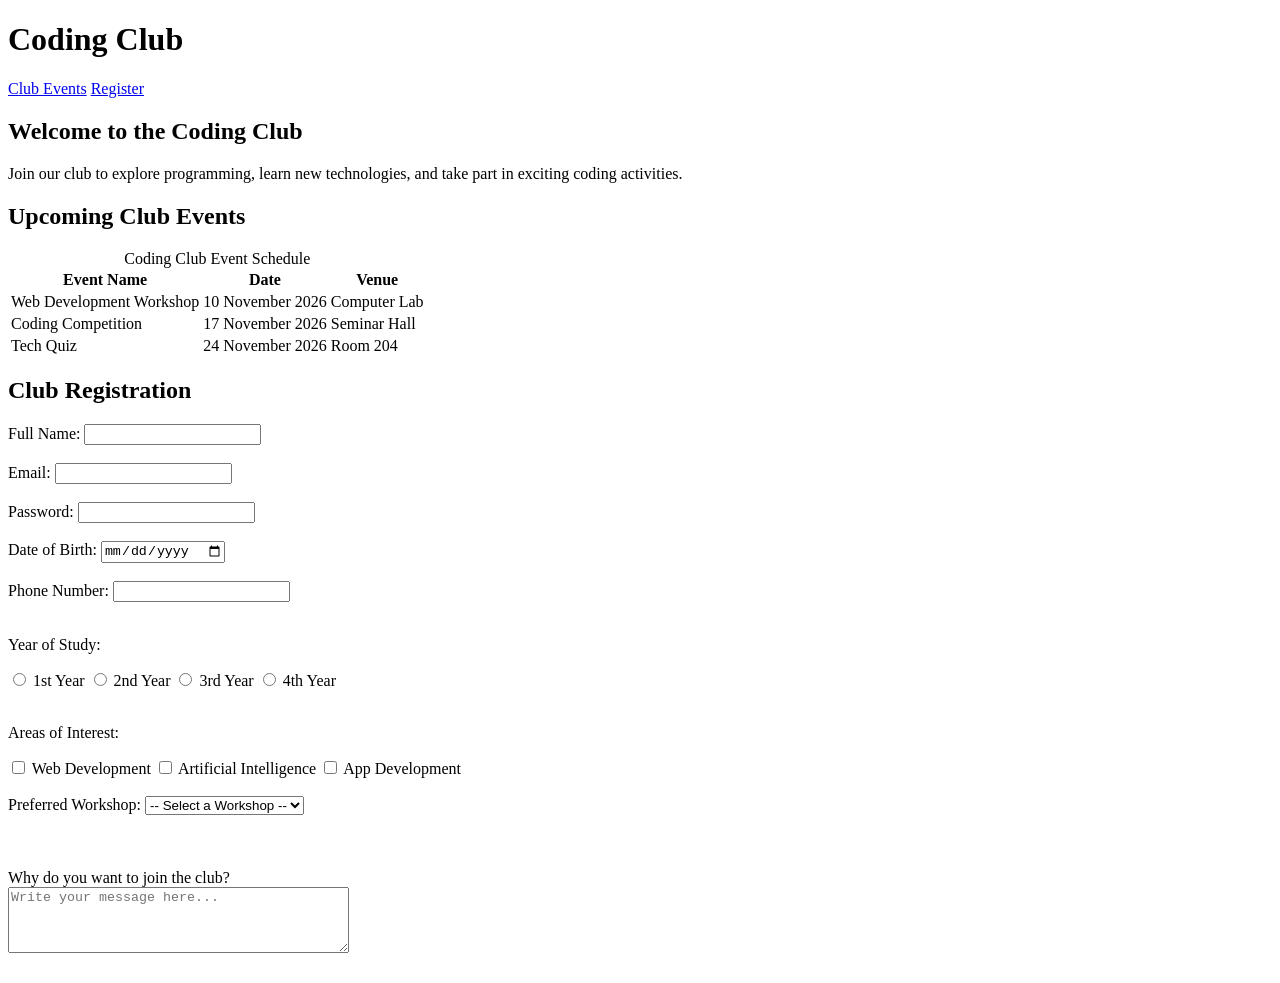
==== week4/index.html @ 34f3261f "Add registration message box" ====
<!DOCTYPE html>
<html lang="en">
<head>
    <meta charset="UTF-8">
    <meta name="viewport" content="width=device-width, initial-scale=1.0">
    <title>Coding Club</title>
</head>
<body>
    <h1>Coding Club</h1>
<nav>
        <a href="#events">Club Events</a>
        <a href="#register">Register</a>
    </nav>

    <h2>Welcome to the Coding Club</h2>
    <p>
        Join our club to explore programming, learn new technologies,
        and take part in exciting coding activities.
    </p>
    <section id="events">
    <h2>Upcoming Club Events</h2>

    <table>
        <caption>Coding Club Event Schedule</caption>

        <thead>
            <tr>
                <th>Event Name</th>
                <th>Date</th>
                <th>Venue</th>
            </tr>
        </thead>

        <tbody>
            <tr>
                <td>Web Development Workshop</td>
                <td>10 November 2026</td>
                <td>Computer Lab</td>
            </tr>
            <tr>
                <td>Coding Competition</td>
                <td>17 November 2026</td>
                <td>Seminar Hall</td>
            </tr>
            <tr>
                <td>Tech Quiz</td>
                <td>24 November 2026</td>
                <td>Room 204</td>
            </tr>
        </tbody>
    </table>
</section>
<section id="register">
    <h2>Club Registration</h2>

    <form>
        <label for="name">Full Name:</label>
        <input type="text" id="name" name="name" required>

        <br><br>

        <label for="email">Email:</label>
        <input type="email" id="email" name="email" required>

        <br><br>

        <label for="password">Password:</label>
        <input type="password" id="password" name="password" required>

        <br><br>
        <label for="date">Date of Birth:</label>
<input type="date" id="date" name="date" required>

<br><br>

<label for="phone">Phone Number:</label>
<input type="tel" id="phone" name="phone" required>

<br><br>
<p>Year of Study:</p>

<input type="radio" id="year1" name="year" value="1" required>
<label for="year1">1st Year</label>

<input type="radio" id="year2" name="year" value="2">
<label for="year2">2nd Year</label>

<input type="radio" id="year3" name="year" value="3">
<label for="year3">3rd Year</label>

<input type="radio" id="year4" name="year" value="4">
<label for="year4">4th Year</label>

<br><br>
 
<p>Areas of Interest:</p>

<input type="checkbox" id="web" name="interest" value="Web Development">
<label for="web">Web Development</label>

<input type="checkbox" id="ai" name="interest" value="Artificial Intelligence">
<label for="ai">Artificial Intelligence</label>

<input type="checkbox" id="app" name="interest" value="App Development">
<label for="app">App Development</label>

<br><br>

<label for="course">Preferred Workshop:</label>
<select id="course" name="course" required>
    <option value="">-- Select a Workshop --</option>
    <option value="web">Web Development</option>
    <option value="ai">Artificial Intelligence</option>
    <option value="app">App Development</option>
</select>

<br><br>


</select>

<br><br>

<label for="message">Why do you want to join the club?</label>
<br>
<textarea id="message" name="message" rows="4" cols="40" placeholder="Write your message here..."></textarea>

<br><br>

</form>


    </form>
</section>
</body>
</html>
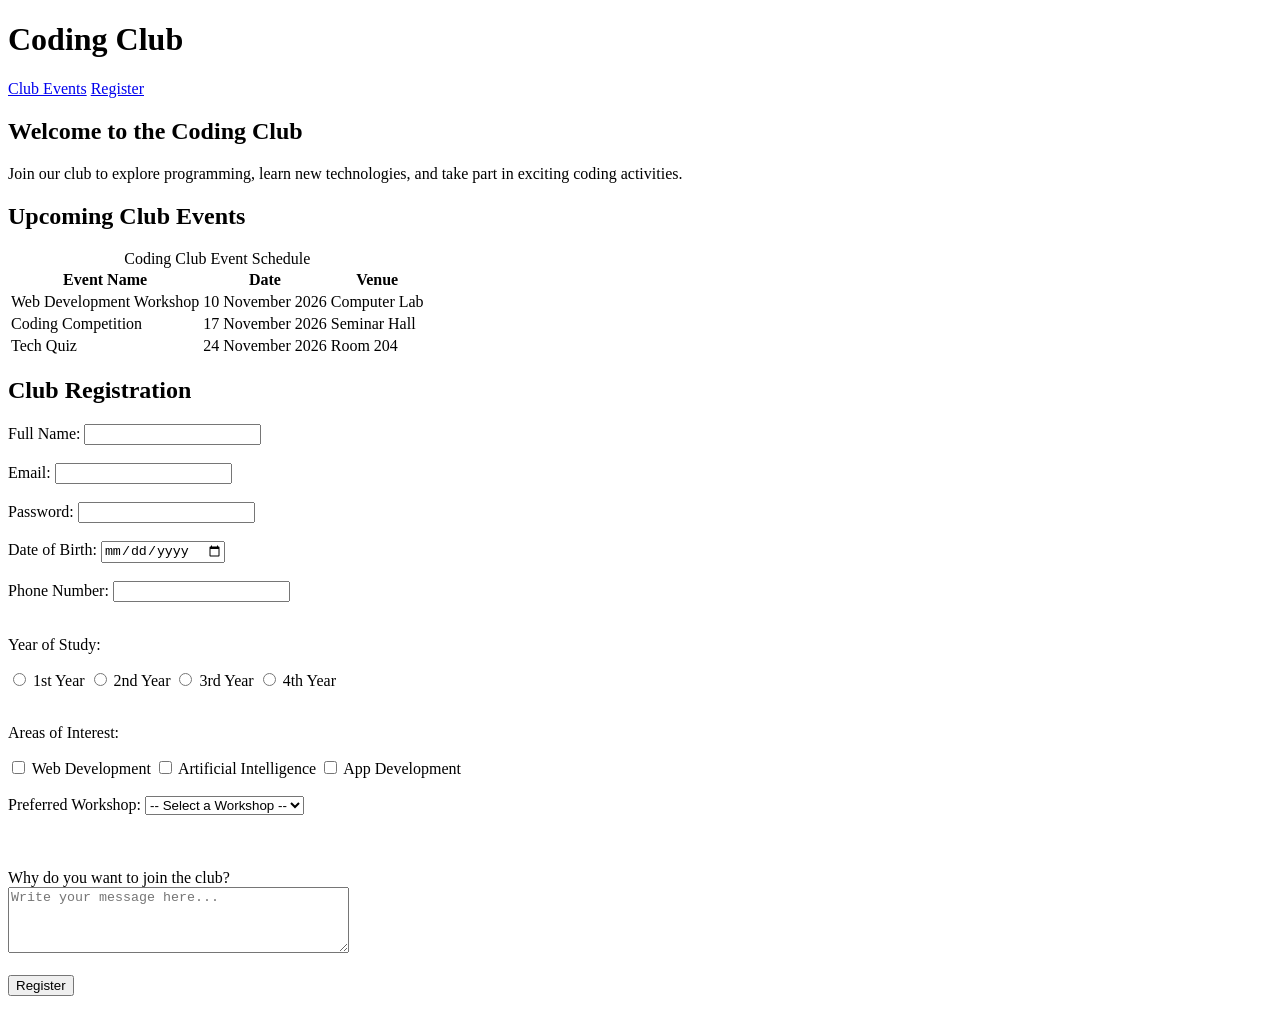
==== commit e63b5ec5: "Add registration submit button" ====
--- a/week4/index.html
+++ b/week4/index.html
@@ -130,6 +130,11 @@
 </form>
 
 
+<button type="submit">Register</button>
+
+<br><br>
+
+
     </form>
 </section>
 </body>
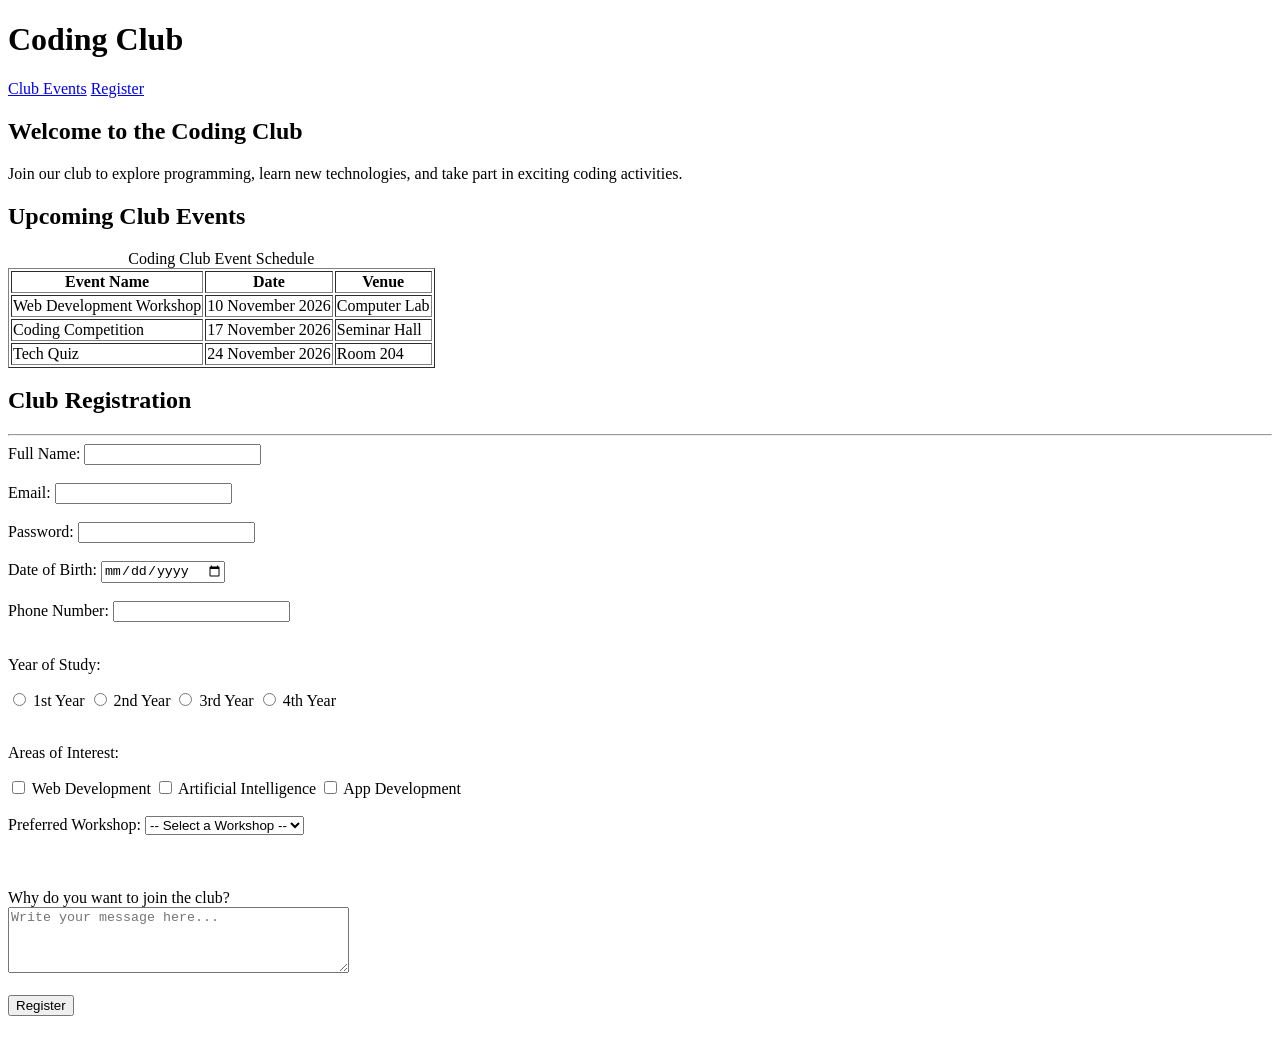
==== commit 97e35676: "Add page metadata and favicon" ====
--- a/week4/index.html
+++ b/week4/index.html
@@ -3,6 +3,8 @@
 <head>
     <meta charset="UTF-8">
     <meta name="viewport" content="width=device-width, initial-scale=1.0">
+    <meta name="description" content="Join the Coding Club to learn programming, explore new technologies, and participate in exciting events.">
+    <link rel="icon" href="final%20fav.ico" type="image/x-icon">
     <title>Coding Club</title>
 </head>
 <body>
@@ -20,7 +22,8 @@
     <section id="events">
     <h2>Upcoming Club Events</h2>
 
-    <table>
+    <table border="1">
+
         <caption>Coding Club Event Schedule</caption>
 
         <thead>
@@ -52,6 +55,7 @@
 </section>
 <section id="register">
     <h2>Club Registration</h2>
+    <hr>
 
     <form>
         <label for="name">Full Name:</label>
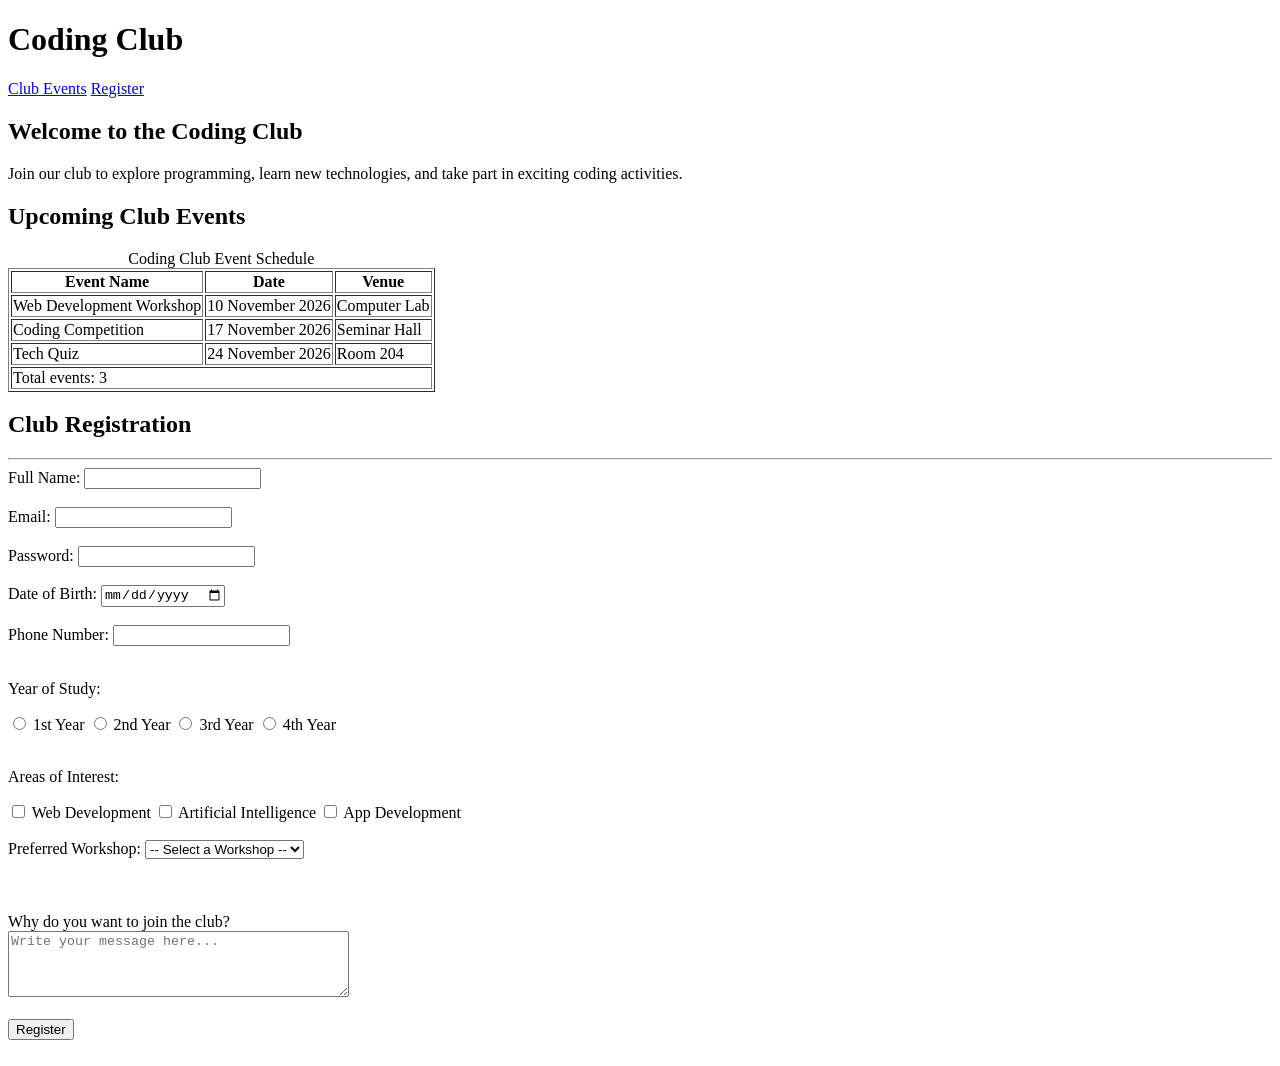
==== commit de1a3b73: "Add footer to events table" ====
--- a/week4/index.html
+++ b/week4/index.html
@@ -51,6 +51,13 @@
                 <td>Room 204</td>
             </tr>
         </tbody>
+
+         <tfoot>
+            <tr>
+                <td colspan="3">Total events: 3</td>
+            </tr>
+        </tfoot>
+
     </table>
 </section>
 <section id="register">
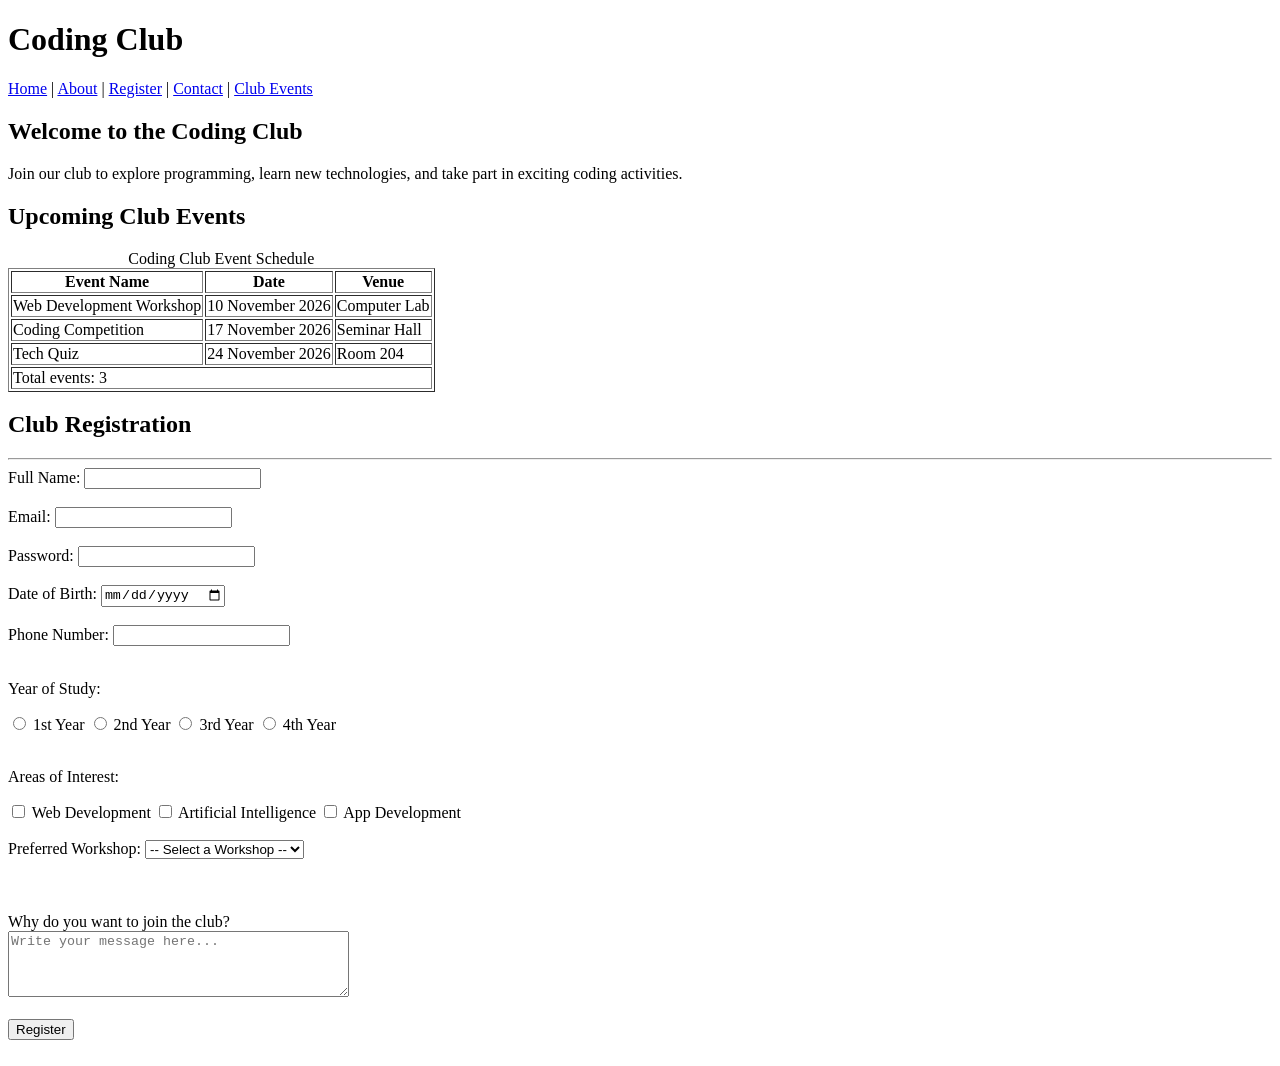
==== commit acbb38e0: "Add linked Coding Club pages" ====
--- a/week4/index.html
+++ b/week4/index.html
@@ -9,10 +9,15 @@
 </head>
 <body>
     <h1>Coding Club</h1>
-<nav>
-        <a href="#events">Club Events</a>
-        <a href="#register">Register</a>
-    </nav>
+   
+ <nav>
+    <a href="index.html">Home</a> |
+    <a href="about.html">About</a> |
+    <a href="register.html">Register</a> |
+    <a href="contact.html">Contact</a> |
+    <a href="#events">Club Events</a>
+ </nav>
+
 
     <h2>Welcome to the Coding Club</h2>
     <p>
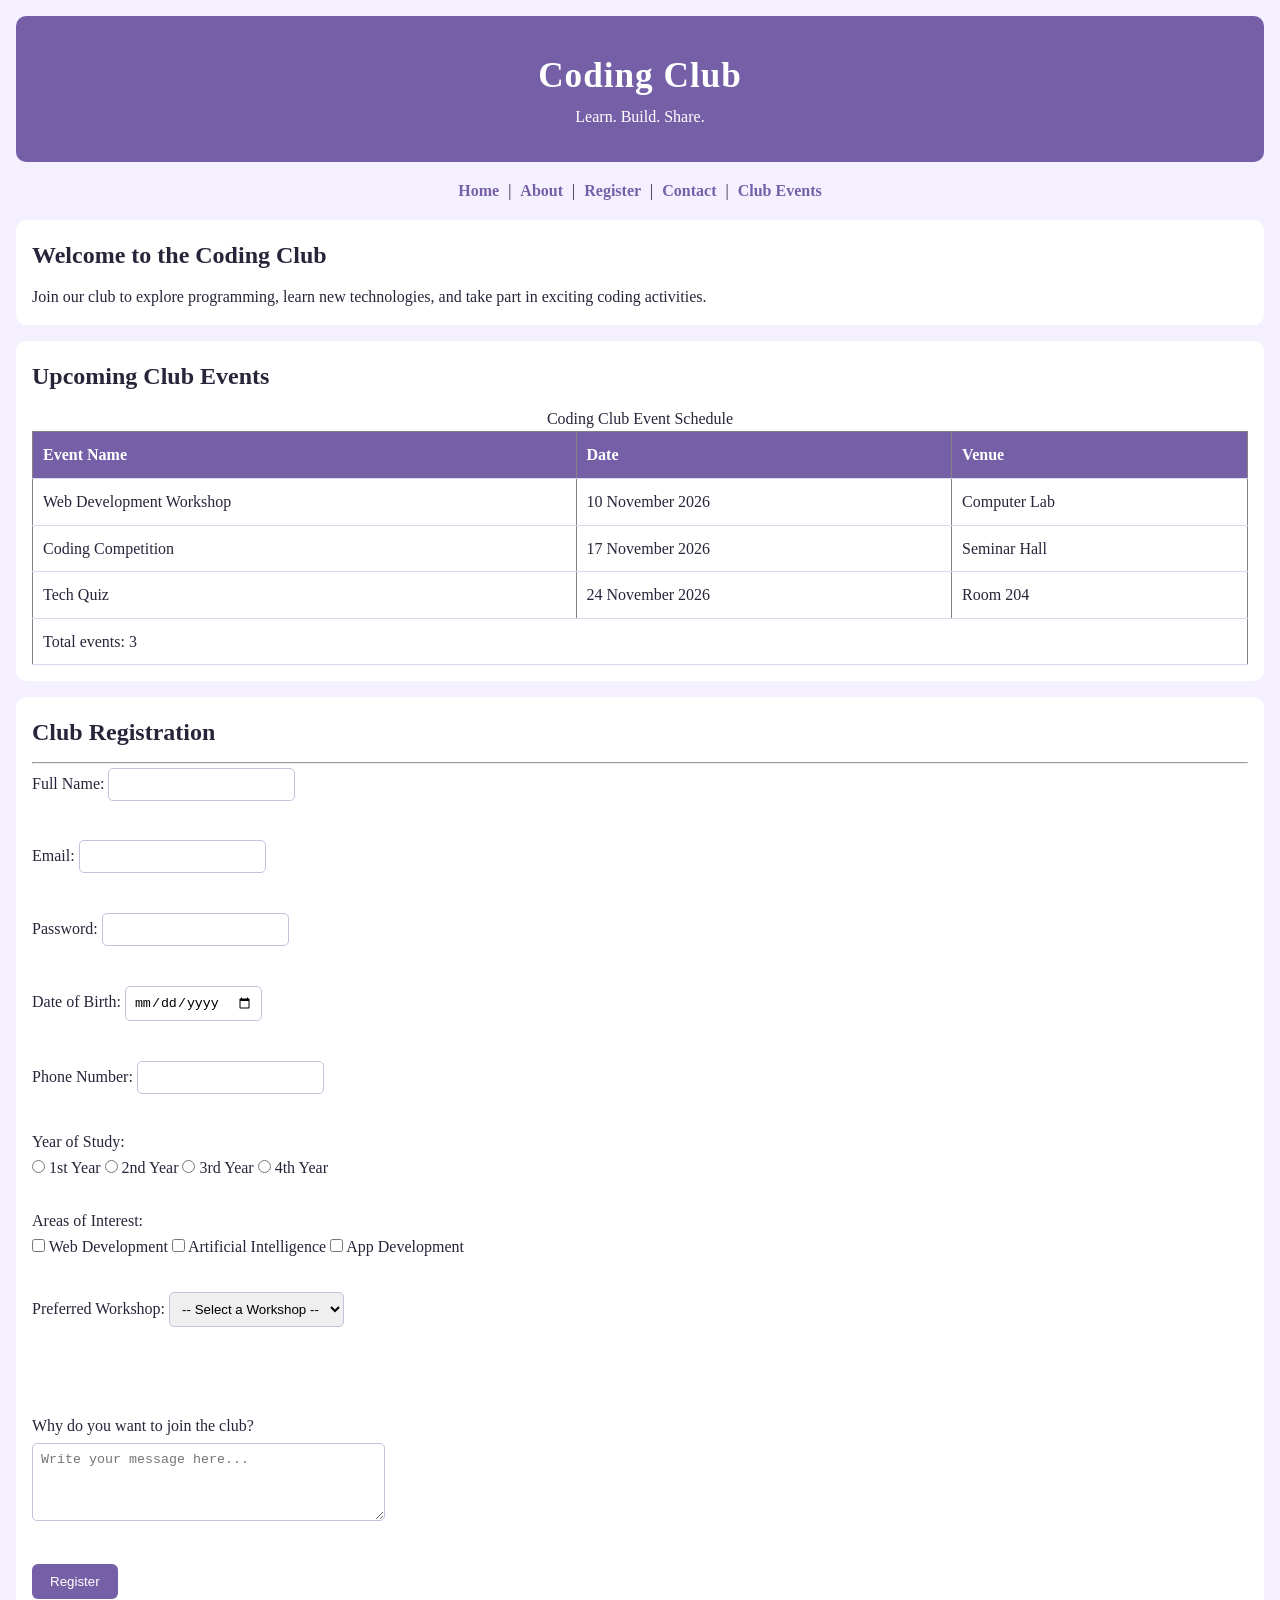
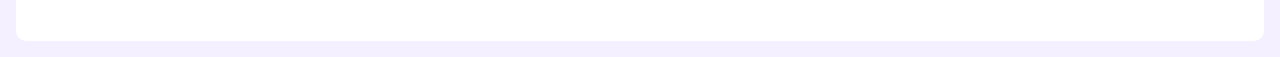
==== commit f9e44e1e: "Add CSS styling to Coding Club page" ====
--- a/week4/index.html
+++ b/week4/index.html
@@ -6,9 +6,107 @@
     <meta name="description" content="Join the Coding Club to learn programming, explore new technologies, and participate in exciting events.">
     <link rel="icon" href="final%20fav.ico" type="image/x-icon">
     <title>Coding Club</title>
+<style>
+        :root {
+            --brand: #7560a8;
+            --light: #f5f0ff;
+            --dark: #29243a;
+            --gap: 16px;
+        }
+
+        * {
+            margin: 0;
+            padding: 0;
+            box-sizing: border-box;
+        }
+
+        body {
+            font-family: Georgia, serif;
+            background: var(--light);
+            color: var(--dark);
+            line-height: 1.6;
+            padding: var(--gap);
+        }
+
+        h1 {
+            font-size: 2.2rem;
+            letter-spacing: 1px;
+        }
+
+        #hero {
+            background: var(--brand);
+            color: white;
+            text-align: center;
+            padding: 32px var(--gap);
+            border-radius: 10px;
+        }
+
+        .card {
+            background: white;
+            padding: var(--gap);
+            margin-top: var(--gap);
+            border-radius: 10px;
+        }
+        nav {
+            text-align: center;
+            margin: var(--gap) 0;
+        }
+
+        nav a {
+            color: var(--brand);
+            text-decoration: none;
+            font-weight: bold;
+            margin: 0 5px;
+        }
+
+        h2 {
+            margin-bottom: 10px;
+        }
+
+        table {
+            width: 100%;
+            border-collapse: collapse;
+            margin-top: 10px;
+        }
+
+        th {
+            background: var(--brand);
+            color: white;
+            text-align: left;
+        }
+
+        th, td {
+            padding: 10px;
+            border-bottom: 1px solid #ddd5eb;
+        }
+
+        input, select, textarea {
+            padding: 8px;
+            margin: 4px 0 10px;
+            max-width: 100%;
+            border: 1px solid #c9bfdc;
+            border-radius: 5px;
+        }
+
+        button, input[type="submit"] {
+            background: var(--brand);
+            color: white;
+            border: none;
+            padding: 10px 18px;
+            border-radius: 6px;
+            cursor: pointer;
+        }
+
+
+      </style>
+
+
 </head>
 <body>
+    <div id="hero">
     <h1>Coding Club</h1>
+    <p>Learn. Build. Share.</p>
+</div>
    
  <nav>
     <a href="index.html">Home</a> |
@@ -18,13 +116,16 @@
     <a href="#events">Club Events</a>
  </nav>
 
+    <div class="card">
 
     <h2>Welcome to the Coding Club</h2>
     <p>
         Join our club to explore programming, learn new technologies,
         and take part in exciting coding activities.
     </p>
-    <section id="events">
+    </div>
+
+    <section id="events" class="card">
     <h2>Upcoming Club Events</h2>
 
     <table border="1">
@@ -64,8 +165,9 @@
         </tfoot>
 
     </table>
-</section>
-<section id="register">
+    </section>
+
+ <section id="register" class="card">
     <h2>Club Registration</h2>
     <hr>
 
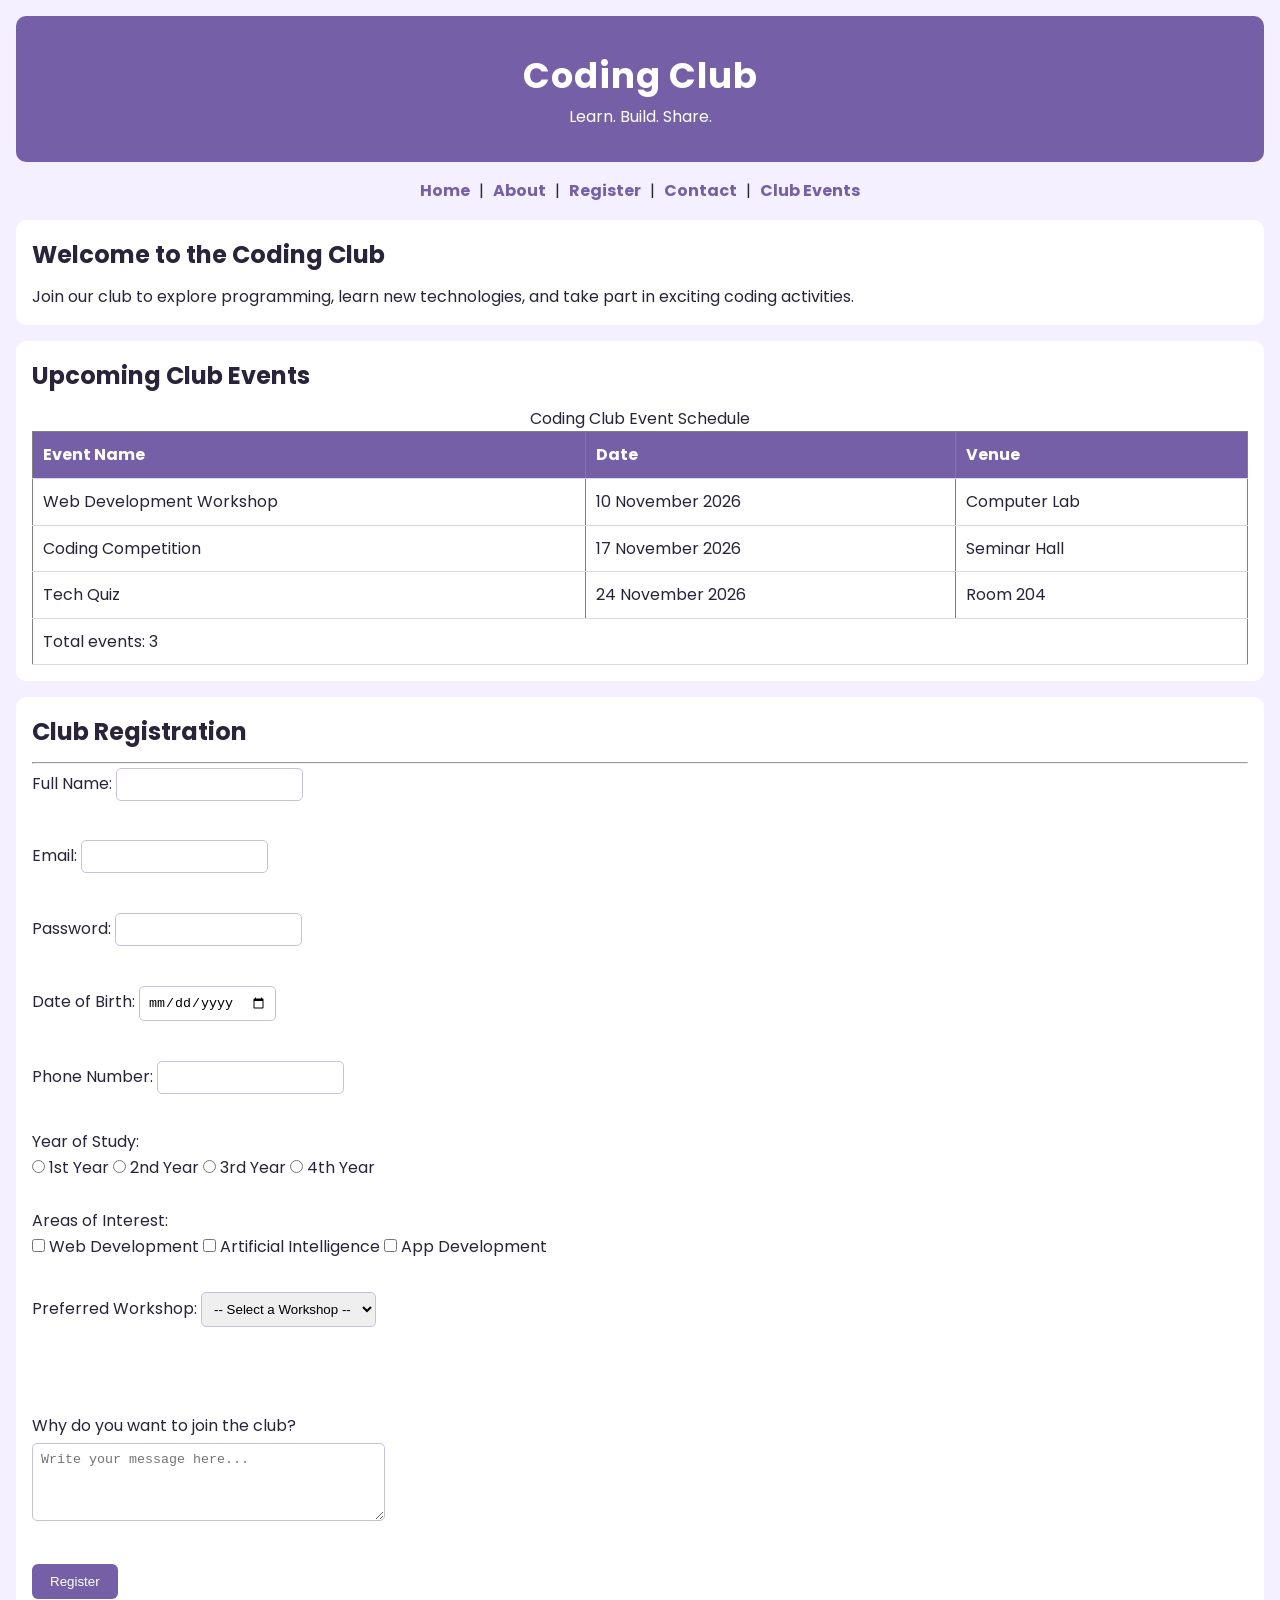
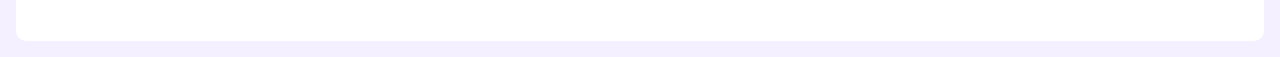
==== commit c445f61d: "Add Google Font to Coding Club page" ====
--- a/week4/index.html
+++ b/week4/index.html
@@ -6,7 +6,10 @@
     <meta name="description" content="Join the Coding Club to learn programming, explore new technologies, and participate in exciting events.">
     <link rel="icon" href="final%20fav.ico" type="image/x-icon">
     <title>Coding Club</title>
-<style>
+    <link rel="preconnect" href="https://fonts.googleapis.com">
+    <link rel="preconnect" href="https://fonts.gstatic.com" crossorigin>
+    <link href="https://fonts.googleapis.com/css2?family=Poppins:wght@400;500;600;700&display=swap" rel="stylesheet">
+    <style>
         :root {
             --brand: #7560a8;
             --light: #f5f0ff;
@@ -21,7 +24,7 @@
         }
 
         body {
-            font-family: Georgia, serif;
+            font-family: 'Poppins', sans-serif;
             background: var(--light);
             color: var(--dark);
             line-height: 1.6;
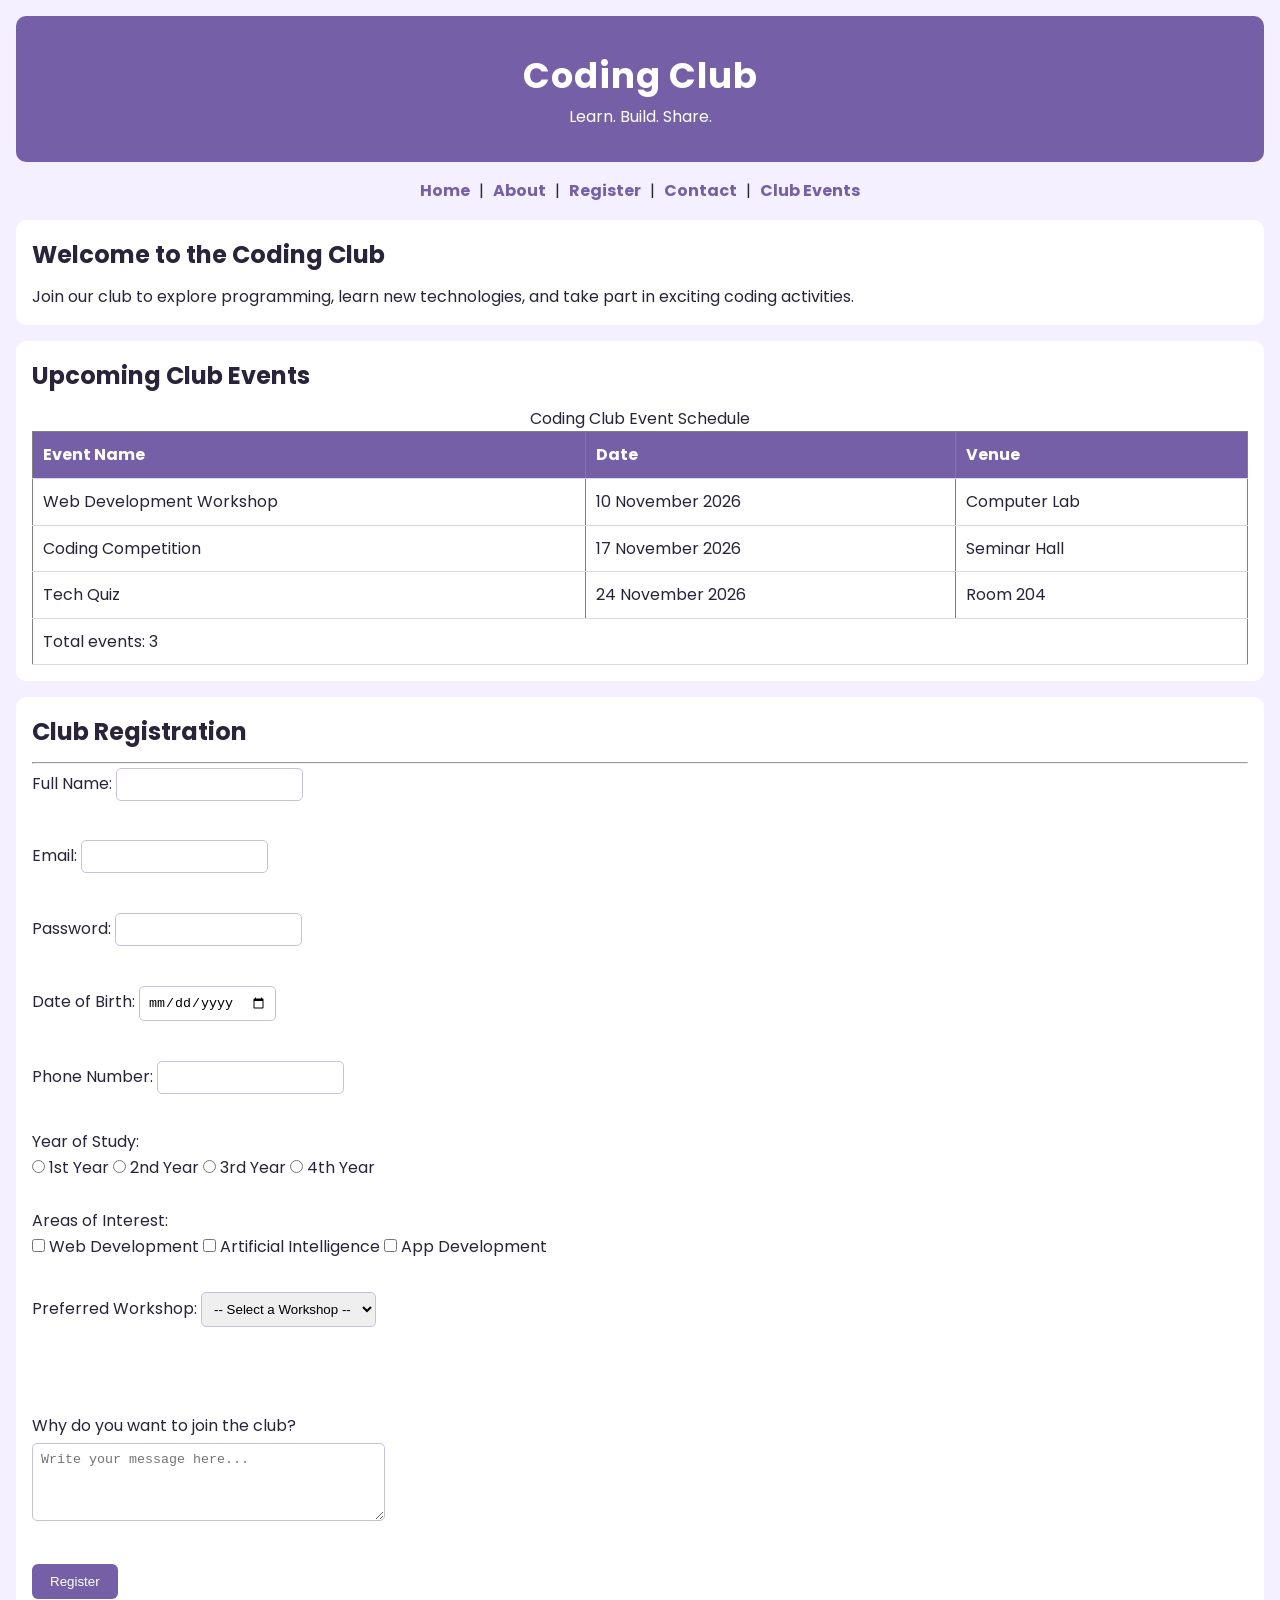
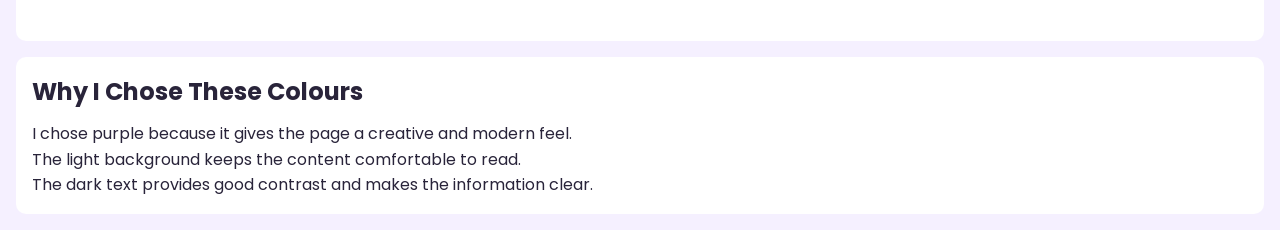
==== commit 920d0c7b: "Add explanation for colour choices" ====
--- a/week4/index.html
+++ b/week4/index.html
@@ -258,5 +258,13 @@
 
     </form>
 </section>
+
+<section class="card">
+    <h2>Why I Chose These Colours</h2>
+    <p>I chose purple because it gives the page a creative and modern feel.</p>
+    <p>The light background keeps the content comfortable to read.</p>
+    <p>The dark text provides good contrast and makes the information clear.</p>
+</section>
+
 </body>
 </html>
